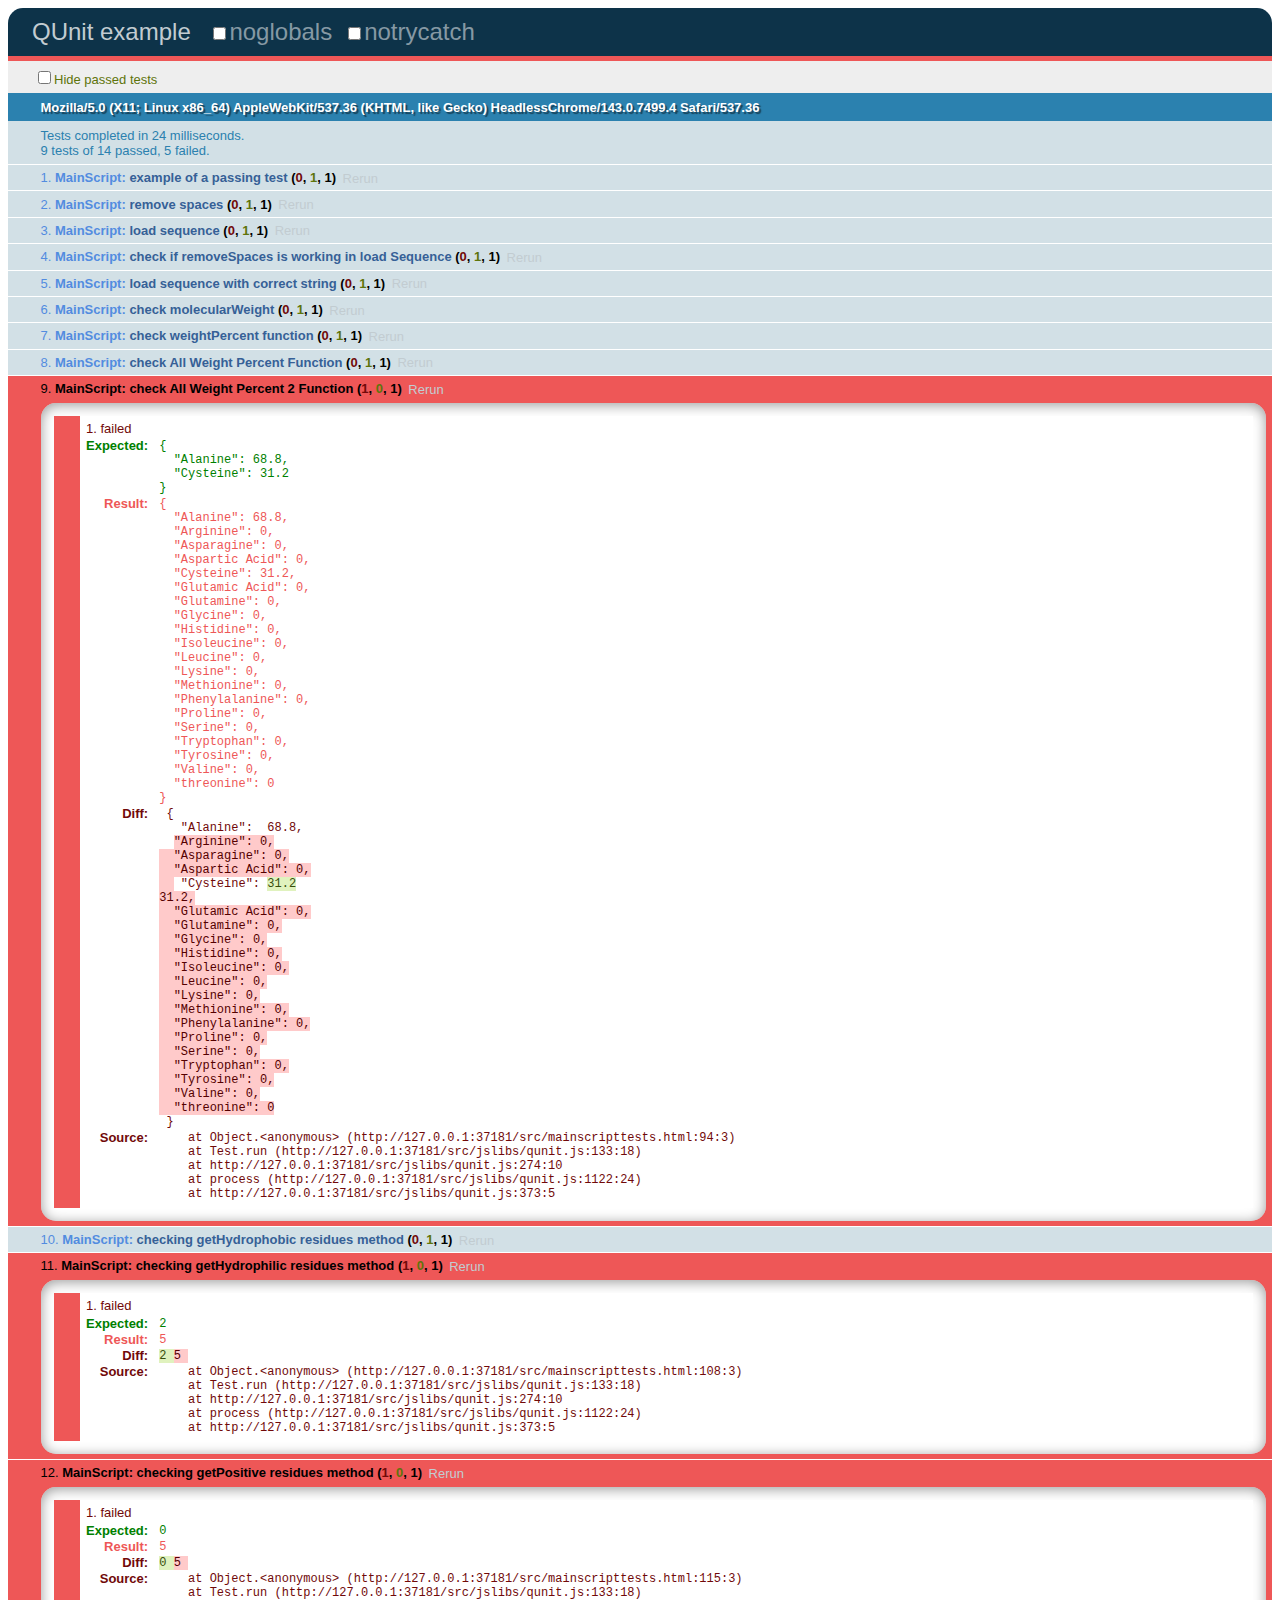
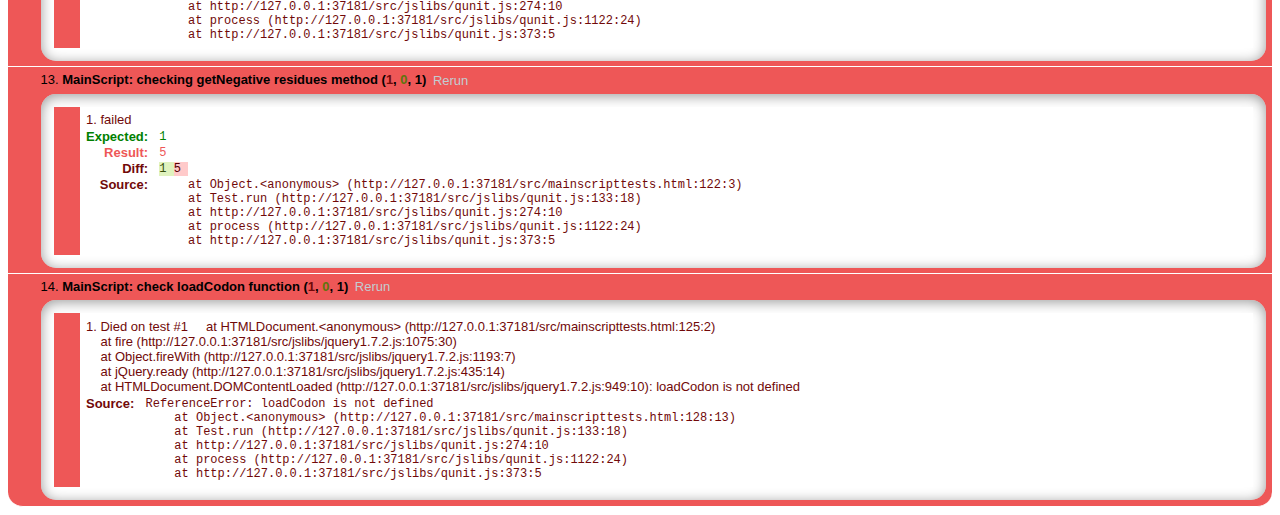
==== src/mainscripttests.html @ 497081cc "upadating work done on project site with jmol formatting, negative/positive residues, and new web fu" ====
<!doctype html>
<html>
 <head>
  <title>Tests</title>
  <link href="style/qunit.css" rel="stylesheet" type="text/css" />
  <script type="text/javascript" src="jslibs/jquery1.7.2.js"></script>
  <script type="text/javascript" src="jslibs/qunit.js"></script>
  <script type="text/javascript" src="scripts/MainScript.js"></script>
 </head>


<script>
  $(document).ready(function(){
	
	
	module("MainScript");
	
	test("example of a passing test", function() {
	
	  ok(1, "this test passes");
	
	});
	
	test("remove spaces", function() {
	
	  var str1 = " a b c d    e  ";
	  equal("abcde", Statistics.removeSpaces(str1), "leading, trailing, and internal spaces removed");
	
	});
	
	test("load sequence", function() {
	  
	  var seq1 = "MATT";
	  var aas = Statistics.createOneLetterLookup(Statistics.aminoAcidsReference);
	  
	  deepEqual([aas["M"], aas["A"], aas["T"], aas["T"]], Statistics.loadSequence(seq1));
	
	});
    
	test("check if removeSpaces is working in load Sequence", function(){
		var seq="ME EN N K";
		var aas = Statistics.createOneLetterLookup(Statistics.aminoAcidsReference);
		var seq1 = Statistics.removeSpaces(seq);
		var i;spaces=false;
		for(i = 0; i<seq1.length; i++){
			if(seq1[i]===" "){
				throw new Error("space found in seq1");
				spaces=true;
			}
		}
		deepEqual(spaces, false);
	});
	
	test("load sequence with correct string", function() {
		var seq2 = "A A A A A";
        var aas = Statistics.createOneLetterLookup(Statistics.aminoAcidsReference);
        deepEqual([aas["A"],aas["A"], aas["A"], aas["A"], aas["A"]], Statistics.loadSequence(seq2));
        
	});
	
	test("check molecularWeight", function(){
		var seq = "AAAAA";
		var aas=Statistics.createOneLetterLookup(Statistics.aminoAcidsReference);
		var acids =Statistics.loadSequence(seq);
		deepEqual(((acids[0].weight)*5), Statistics.getMolecularWeight(acids));
	});
	
	test("check weightPercent function", function(){
		var seq = "AAAAA";
		var aas=Statistics.createOneLetterLookup(Statistics.aminoAcidsReference);
		var acidseq =Statistics.loadSequence(seq);
		var acid = acidseq[0];
		deepEqual((100.00), Statistics.calcWeightPercentage(acidseq,acid));
		
	});
	
	test("check All Weight Percent Function", function(){
		var seq="AACA";
		var aas=Statistics.createOneLetterLookup(Statistics.aminoAcidsReference);
		var acidseq=Statistics.loadSequence(seq);
		var testObj ={A:aas.A,C:aas.C};
		var AllWeights=Statistics.getAllWeightPercentages(acidseq,testObj);
		var AllWeightsTest = {Alanine:68.8,Cysteine:31.2};
		deepEqual(AllWeights,AllWeightsTest);
	})
    
	test("check All Weight Percent 2 Function", function(){
		var seq="AACA";
		var aas=Statistics.createFullLetterLookup(Statistics.aminoAcidsReference);
		var acidseq=Statistics.loadSequence(seq);
		var testObj ={A:aas.A,C:aas.C};
		var AllWeights=Statistics.getAllWeightPercentages2(acidseq,aas);
		var AllWeightsTest = {Alanine:68.8,Cysteine:31.2};
		deepEqual(AllWeights,AllWeightsTest);
	})
	
	test("checking getHydrophobic residues method",function(){
		var seq = "AACADFGY";
		var acidseq = Statistics.loadSequence(seq);
		var result = Statistics.calcNumHydrophobic(acidseq);
		deepEqual(5,result);
	})
	
	test("checking getHydrophilic residues method",function(){
		var seq = "AACADFGY";
		var acidseq = Statistics.loadSequence(seq);
		var result = Statistics.calcNumHydrophilic(acidseq);
		deepEqual(5,result);
	})
	
	test("checking getPositive residues method",function(){
		var seq = "AACADFGY";
		var acidseq = Statistics.loadSequence(seq);
		var result = Statistics.calcNumPositive(acidseq);
		deepEqual(5,result);
	})
	
	test("checking getNegative residues method",function(){
		var seq = "AACADFGY";
		var acidseq = Statistics.loadSequence(seq);
		var result = Statistics.calcNumNegative(acidseq);
		deepEqual(5,result);
	})
	
	test("check loadCodon function",function(){
		var seq="AUGCGAGCGCCCUAGUUU";
		var codonArrayTest=["AUG","CGA","GCG","CCC","UAG","UUU"];
		deepEqual(codonArrayTest, loadCodon(seq));
	})
	
  });
</script>


<body>
 <h1 id="qunit-header">QUnit example</h1>
 <h2 id="qunit-banner"></h2>
 <div id="qunit-testrunner-toolbar"></div>
 <h2 id="qunit-userAgent"></h2>
 <ol id="qunit-tests"></ol>
 <div id="qunit-fixture">test markup, will be hidden</div>
</body>

</html>
---- src/style/qunit.css ----
/**
 * QUnit v1.7.0 - A JavaScript Unit Testing Framework
 *
 * http://docs.jquery.com/QUnit
 *
 * Copyright (c) 2012 John Resig, Jörn Zaefferer
 * Dual licensed under the MIT (MIT-LICENSE.txt)
 * or GPL (GPL-LICENSE.txt) licenses.
 */

/** Font Family and Sizes */

#qunit-tests, #qunit-header, #qunit-banner, #qunit-testrunner-toolbar, #qunit-userAgent, #qunit-testresult {
	font-family: "Helvetica Neue Light", "HelveticaNeue-Light", "Helvetica Neue", Calibri, Helvetica, Arial, sans-serif;
}

#qunit-testrunner-toolbar, #qunit-userAgent, #qunit-testresult, #qunit-tests li { font-size: small; }
#qunit-tests { font-size: smaller; }


/** Resets */

#qunit-tests, #qunit-tests ol, #qunit-header, #qunit-banner, #qunit-userAgent, #qunit-testresult {
	margin: 0;
	padding: 0;
}


/** Header */

#qunit-header {
	padding: 0.5em 0 0.5em 1em;

	color: #8699a4;
	background-color: #0d3349;

	font-size: 1.5em;
	line-height: 1em;
	font-weight: normal;

	border-radius: 15px 15px 0 0;
	-moz-border-radius: 15px 15px 0 0;
	-webkit-border-top-right-radius: 15px;
	-webkit-border-top-left-radius: 15px;
}

#qunit-header a {
	text-decoration: none;
	color: #c2ccd1;
}

#qunit-header a:hover,
#qunit-header a:focus {
	color: #fff;
}

#qunit-header label {
	display: inline-block;
	padding-left: 0.5em;
}

#qunit-banner {
	height: 5px;
}

#qunit-testrunner-toolbar {
	padding: 0.5em 0 0.5em 2em;
	color: #5E740B;
	background-color: #eee;
}

#qunit-userAgent {
	padding: 0.5em 0 0.5em 2.5em;
	background-color: #2b81af;
	color: #fff;
	text-shadow: rgba(0, 0, 0, 0.5) 2px 2px 1px;
}


/** Tests: Pass/Fail */

#qunit-tests {
	list-style-position: inside;
}

#qunit-tests li {
	padding: 0.4em 0.5em 0.4em 2.5em;
	border-bottom: 1px solid #fff;
	list-style-position: inside;
}

#qunit-tests.hidepass li.pass, #qunit-tests.hidepass li.running  {
	display: none;
}

#qunit-tests li strong {
	cursor: pointer;
}

#qunit-tests li a {
	padding: 0.5em;
	color: #c2ccd1;
	text-decoration: none;
}
#qunit-tests li a:hover,
#qunit-tests li a:focus {
	color: #000;
}

#qunit-tests ol {
	margin-top: 0.5em;
	padding: 0.5em;

	background-color: #fff;

	border-radius: 15px;
	-moz-border-radius: 15px;
	-webkit-border-radius: 15px;

	box-shadow: inset 0px 2px 13px #999;
	-moz-box-shadow: inset 0px 2px 13px #999;
	-webkit-box-shadow: inset 0px 2px 13px #999;
}

#qunit-tests table {
	border-collapse: collapse;
	margin-top: .2em;
}

#qunit-tests th {
	text-align: right;
	vertical-align: top;
	padding: 0 .5em 0 0;
}

#qunit-tests td {
	vertical-align: top;
}

#qunit-tests pre {
	margin: 0;
	white-space: pre-wrap;
	word-wrap: break-word;
}

#qunit-tests del {
	background-color: #e0f2be;
	color: #374e0c;
	text-decoration: none;
}

#qunit-tests ins {
	background-color: #ffcaca;
	color: #500;
	text-decoration: none;
}

/*** Test Counts */

#qunit-tests b.counts                       { color: black; }
#qunit-tests b.passed                       { color: #5E740B; }
#qunit-tests b.failed                       { color: #710909; }

#qunit-tests li li {
	margin: 0.5em;
	padding: 0.4em 0.5em 0.4em 0.5em;
	background-color: #fff;
	border-bottom: none;
	list-style-position: inside;
}

/*** Passing Styles */

#qunit-tests li li.pass {
	color: #5E740B;
	background-color: #fff;
	border-left: 26px solid #C6E746;
}

#qunit-tests .pass                          { color: #528CE0; background-color: #D2E0E6; }
#qunit-tests .pass .test-name               { color: #366097; }

#qunit-tests .pass .test-actual,
#qunit-tests .pass .test-expected           { color: #999999; }

#qunit-banner.qunit-pass                    { background-color: #C6E746; }

/*** Failing Styles */

#qunit-tests li li.fail {
	color: #710909;
	background-color: #fff;
	border-left: 26px solid #EE5757;
	white-space: pre;
}

#qunit-tests > li:last-child {
	border-radius: 0 0 15px 15px;
	-moz-border-radius: 0 0 15px 15px;
	-webkit-border-bottom-right-radius: 15px;
	-webkit-border-bottom-left-radius: 15px;
}

#qunit-tests .fail                          { color: #000000; background-color: #EE5757; }
#qunit-tests .fail .test-name,
#qunit-tests .fail .module-name             { color: #000000; }

#qunit-tests .fail .test-actual             { color: #EE5757; }
#qunit-tests .fail .test-expected           { color: green;   }

#qunit-banner.qunit-fail                    { background-color: #EE5757; }


/** Result */

#qunit-testresult {
	padding: 0.5em 0.5em 0.5em 2.5em;

	color: #2b81af;
	background-color: #D2E0E6;

	border-bottom: 1px solid white;
}
#qunit-testresult .module-name {
	font-weight: bold;
}

/** Fixture */

#qunit-fixture {
	position: absolute;
	top: -10000px;
	left: -10000px;
	width: 1000px;
	height: 1000px;
}
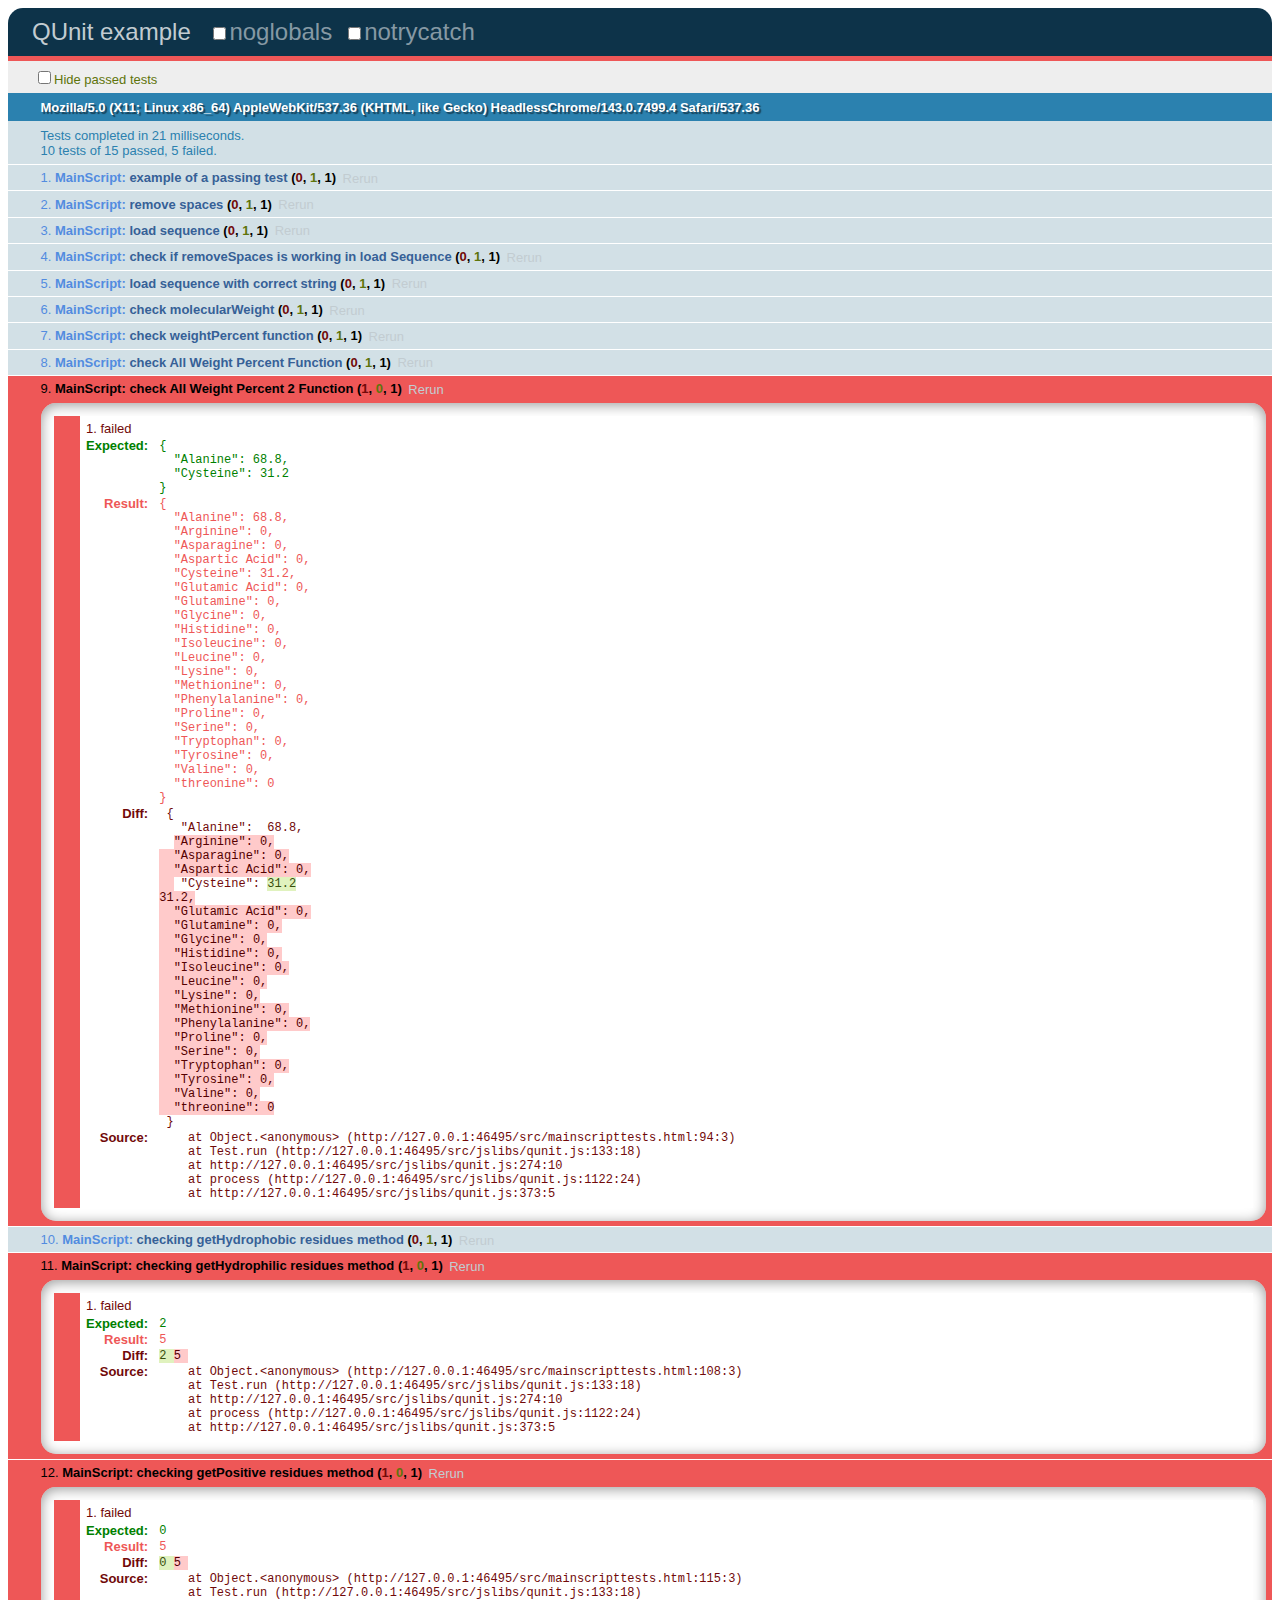
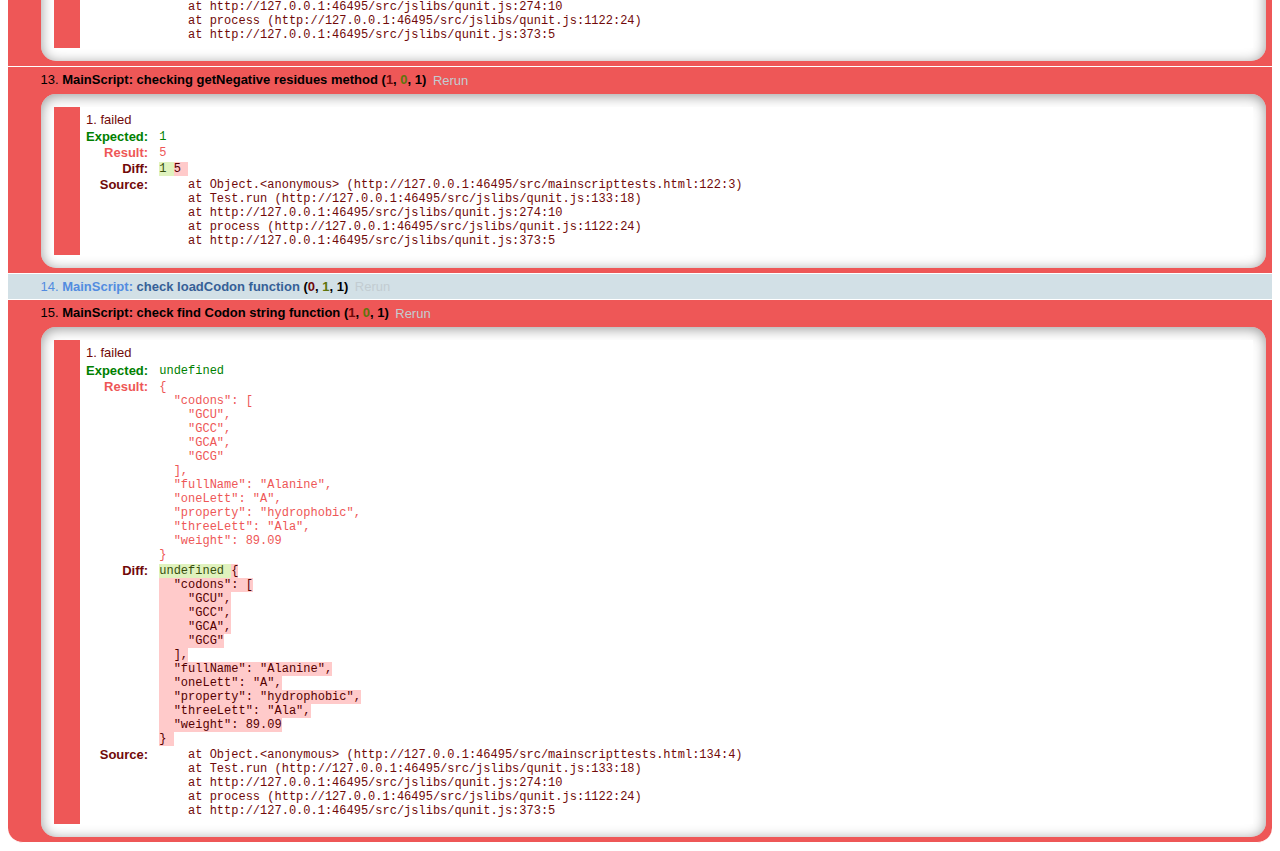
==== commit a442f3fa: "edited style sheet and tested some new funtions" ====
--- a/src/mainscripttests.html
+++ b/src/mainscripttests.html
@@ -125,9 +125,14 @@
 	test("check loadCodon function",function(){
 		var seq="AUGCGAGCGCCCUAGUUU";
 		var codonArrayTest=["AUG","CGA","GCG","CCC","UAG","UUU"];
-		deepEqual(codonArrayTest, loadCodon(seq));
+		deepEqual(codonArrayTest, Statistics.loadCodon(seq));
 	})
 	
+ test("check find Codon string function",function(){
+ 		var seq="GCU";
+ 		var testAmino=Statistics.aminoAcidsReference[0];
+ 		deepEqual(testAmino, Statistics.findCodonAminoAcid(seq));
+ 	})
   });
 </script>
 
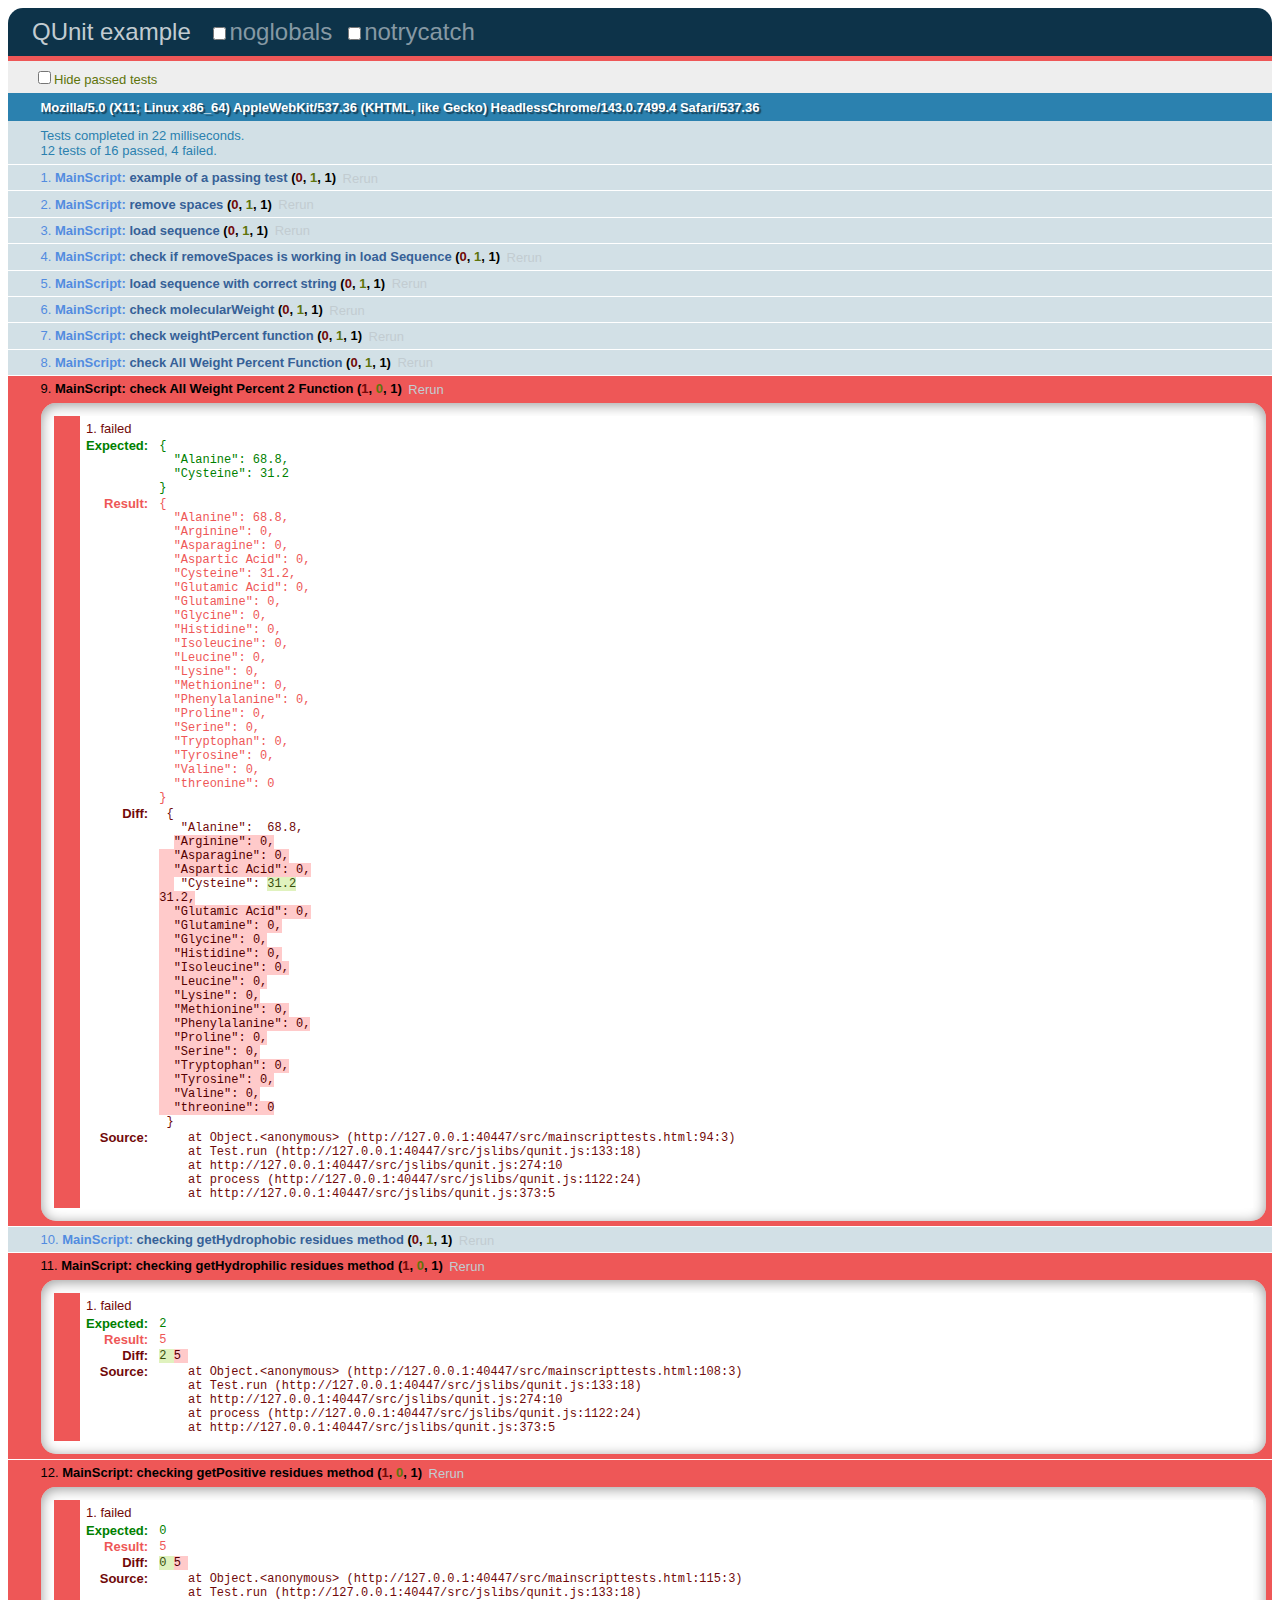
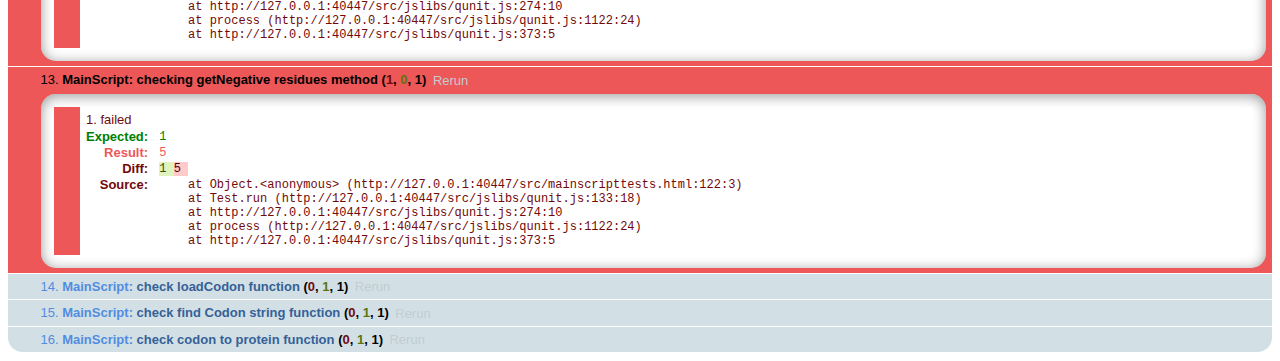
==== commit 644dad22: "script for RNA to protein is working" ====
--- a/src/mainscripttests.html
+++ b/src/mainscripttests.html
@@ -129,10 +129,17 @@
 	})
 	
  test("check find Codon string function",function(){
- 		var seq="GCU";
- 		var testAmino=Statistics.aminoAcidsReference[0];
- 		deepEqual(testAmino, Statistics.findCodonAminoAcid(seq));
+ 		var seq="GAU";
+ 		var testAmino=Statistics.aminoAcidsReference[2];
+ 		deepEqual(testAmino,Statistics.findCodonAminoAcid(seq));
  	})
+ 	
+ 	test("check codon to protein function", function(){
+ 		var codonArray=["GCU","UGU","GAU"];
+ 		var tst=[Statistics.aminoAcidsReference[0],Statistics.aminoAcidsReference[1],Statistics.aminoAcidsReference[2]];
+ 		deepEqual(tst,Statistics.convertCodonToProtein(codonArray));
+ 	});
+ 	
   });
 </script>
 
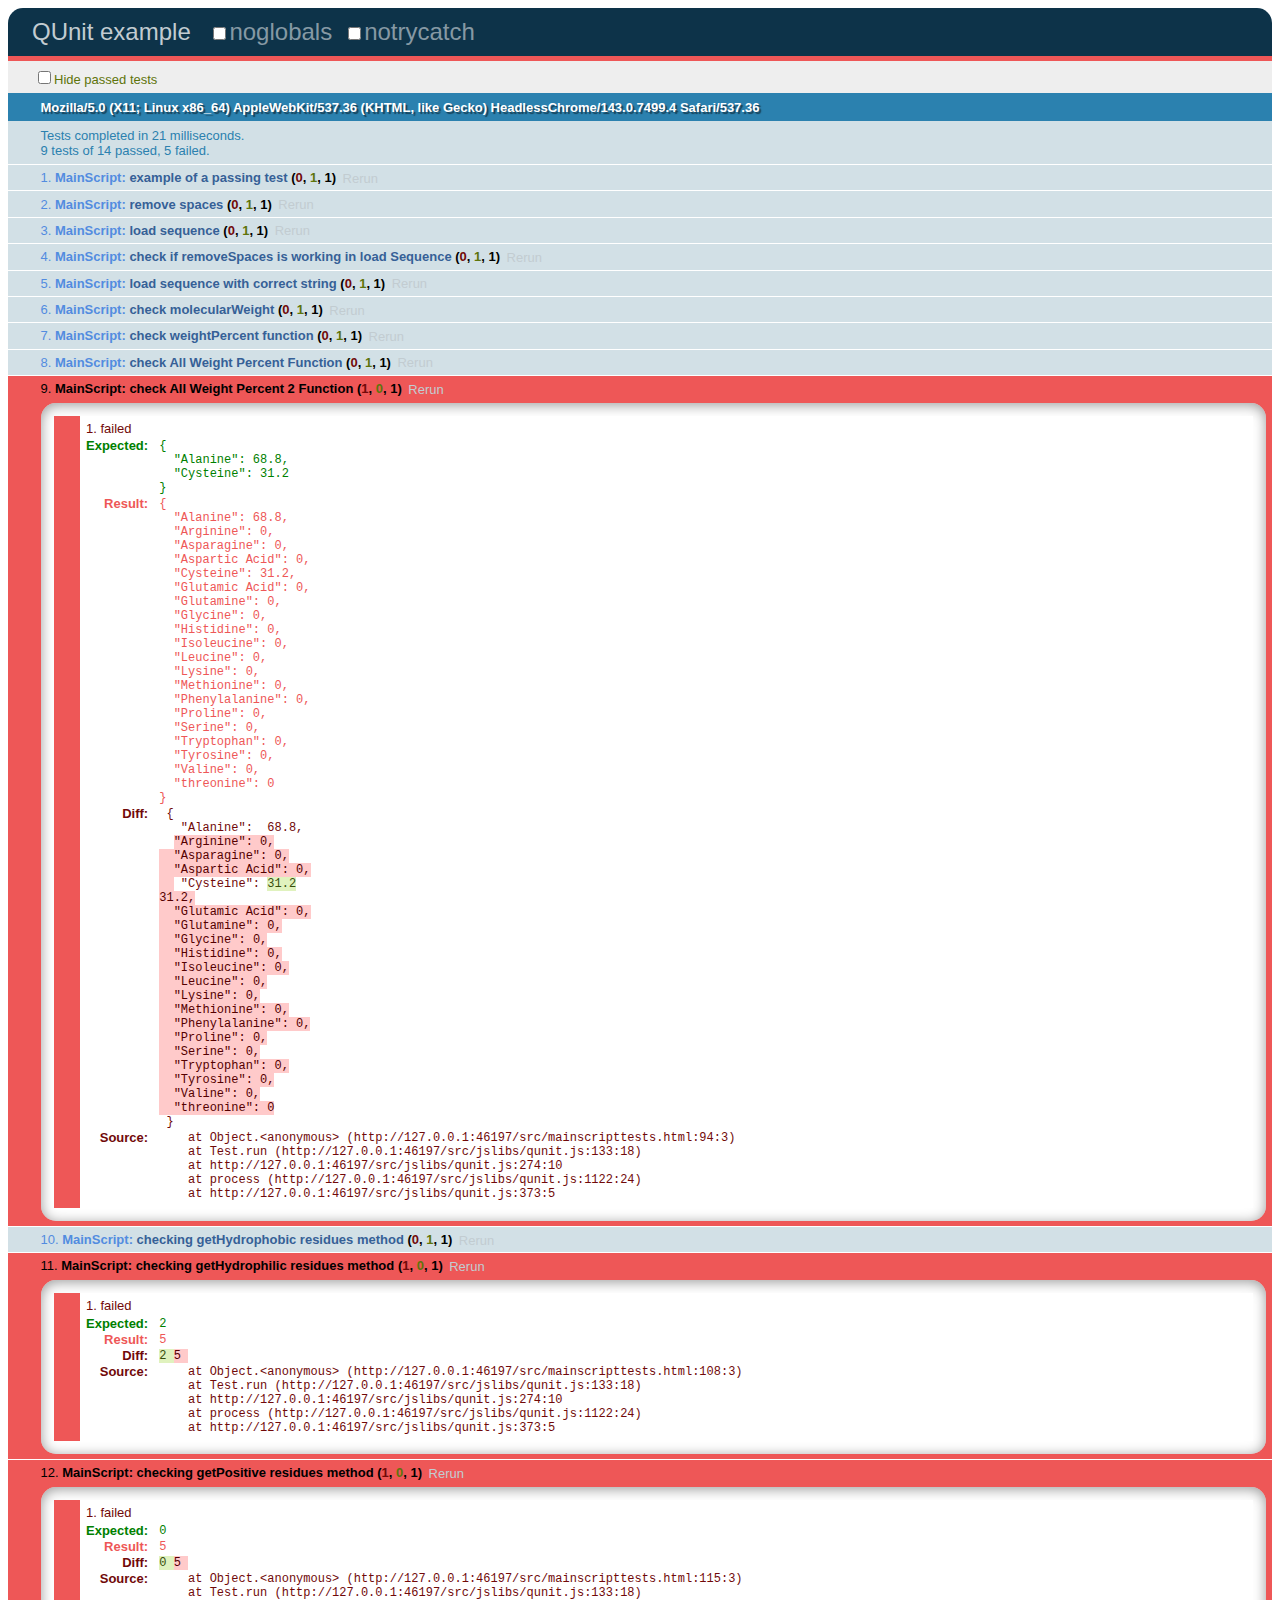
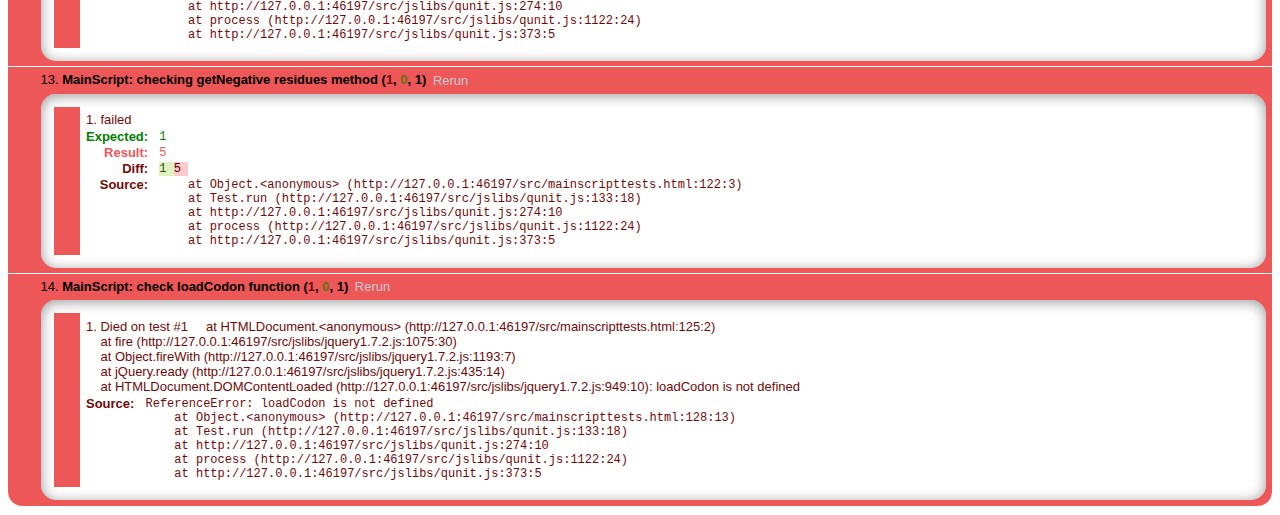
==== commit 62df4c52: "Merge branch 'master' into gh-pages" ====
--- a/src/mainscripttests.html
+++ b/src/mainscripttests.html
@@ -125,21 +125,9 @@
 	test("check loadCodon function",function(){
 		var seq="AUGCGAGCGCCCUAGUUU";
 		var codonArrayTest=["AUG","CGA","GCG","CCC","UAG","UUU"];
-		deepEqual(codonArrayTest, Statistics.loadCodon(seq));
+		deepEqual(codonArrayTest, loadCodon(seq));
 	})
 	
- test("check find Codon string function",function(){
- 		var seq="GAU";
- 		var testAmino=Statistics.aminoAcidsReference[2];
- 		deepEqual(testAmino,Statistics.findCodonAminoAcid(seq));
- 	})
- 	
- 	test("check codon to protein function", function(){
- 		var codonArray=["GCU","UGU","GAU"];
- 		var tst=[Statistics.aminoAcidsReference[0],Statistics.aminoAcidsReference[1],Statistics.aminoAcidsReference[2]];
- 		deepEqual(tst,Statistics.convertCodonToProtein(codonArray));
- 	});
- 	
   });
 </script>
 
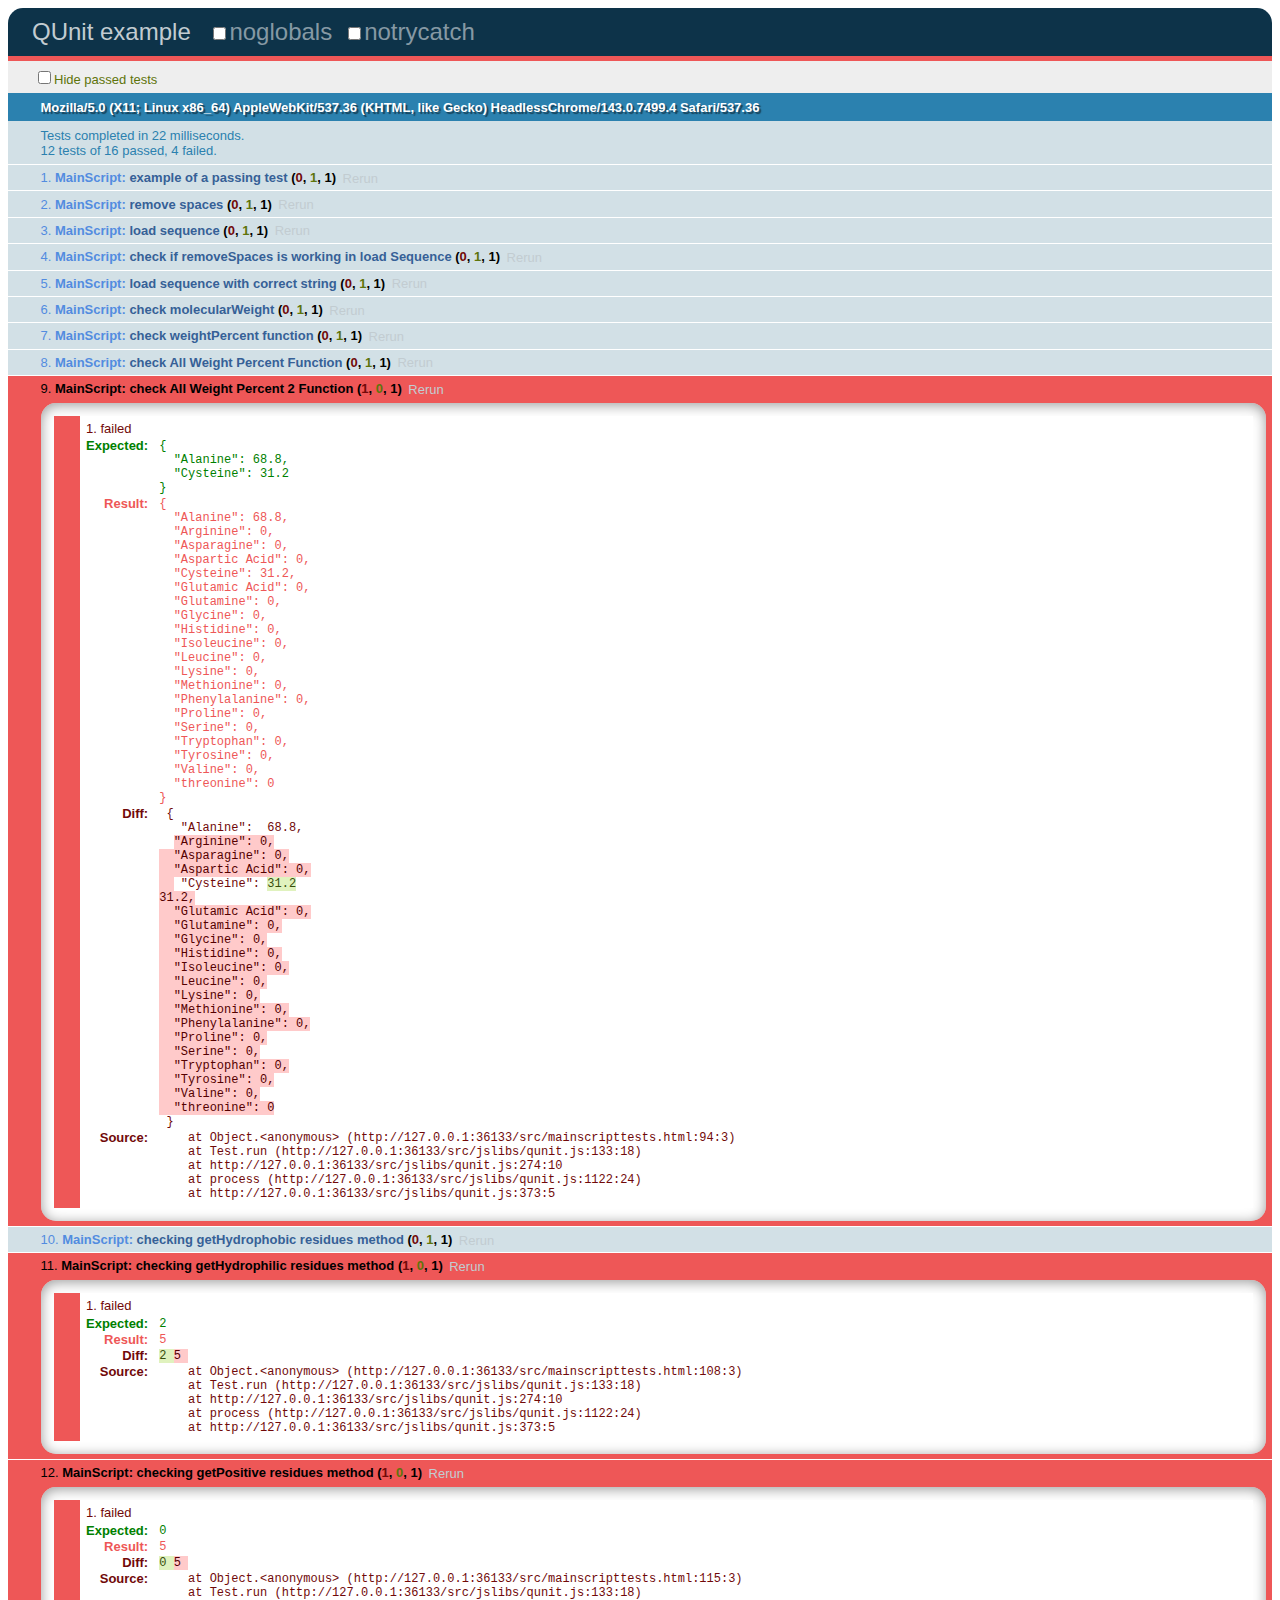
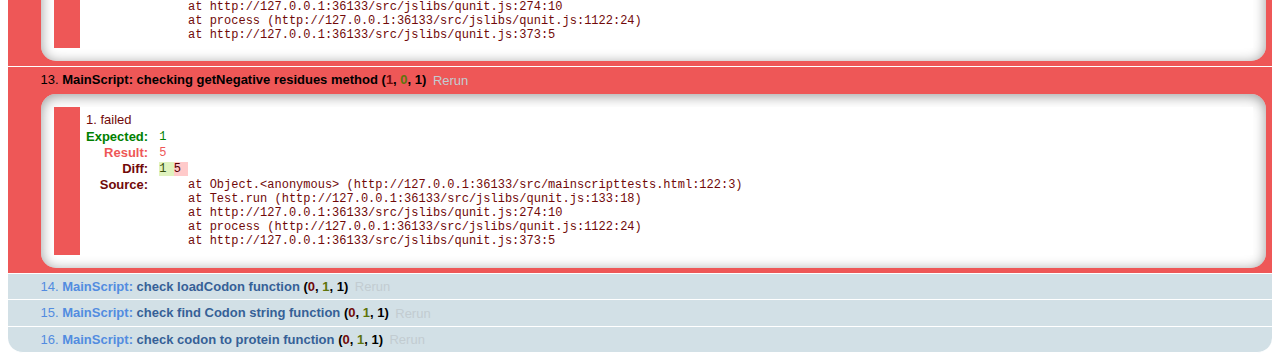
==== commit 068811fc: "trying to fix merge conflict" ====
--- a/src/mainscripttests.html
+++ b/src/mainscripttests.html
@@ -123,11 +123,23 @@
 	})
 	
 	test("check loadCodon function",function(){
-		var seq="AUGCGAGCGCCCUAGUUU";
+		var seq="AuG CGA GCGCCCUAgUUU";
 		var codonArrayTest=["AUG","CGA","GCG","CCC","UAG","UUU"];
-		deepEqual(codonArrayTest, loadCodon(seq));
+		deepEqual(codonArrayTest, Statistics.loadCodon(seq));
 	})
 	
+ test("check find Codon string function",function(){
+ 		var seq="GAU";
+ 		var testAmino=Statistics.aminoAcidsReference[2];
+ 		deepEqual(testAmino,Statistics.findCodonAminoAcid(seq));
+ 	})
+ 	
+ 	test("check codon to protein function", function(){
+ 		var codonArray=["GCU","UGU","GAU"];
+ 		var tst=[Statistics.aminoAcidsReference[0],Statistics.aminoAcidsReference[1],Statistics.aminoAcidsReference[2]];
+ 		deepEqual(tst,Statistics.convertCodonToProtein(codonArray));
+ 	});
+ 	
   });
 </script>
 
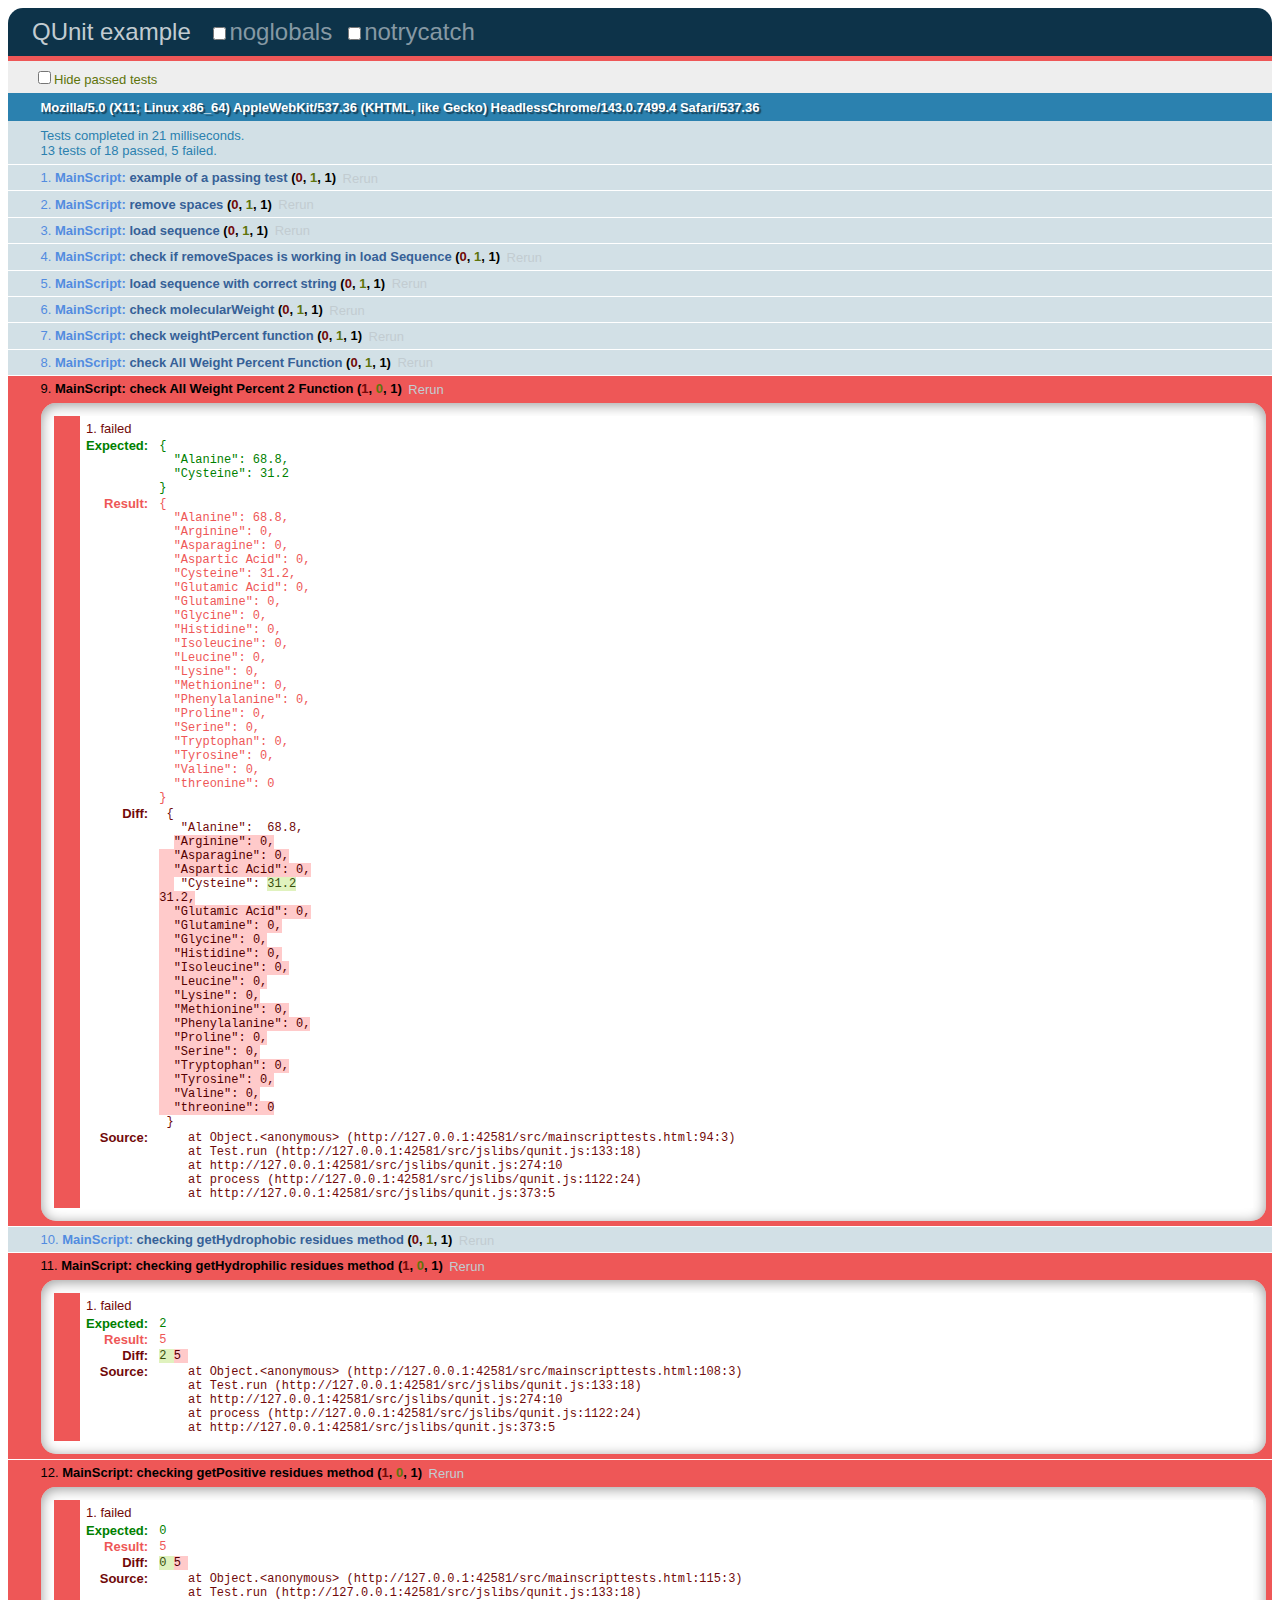
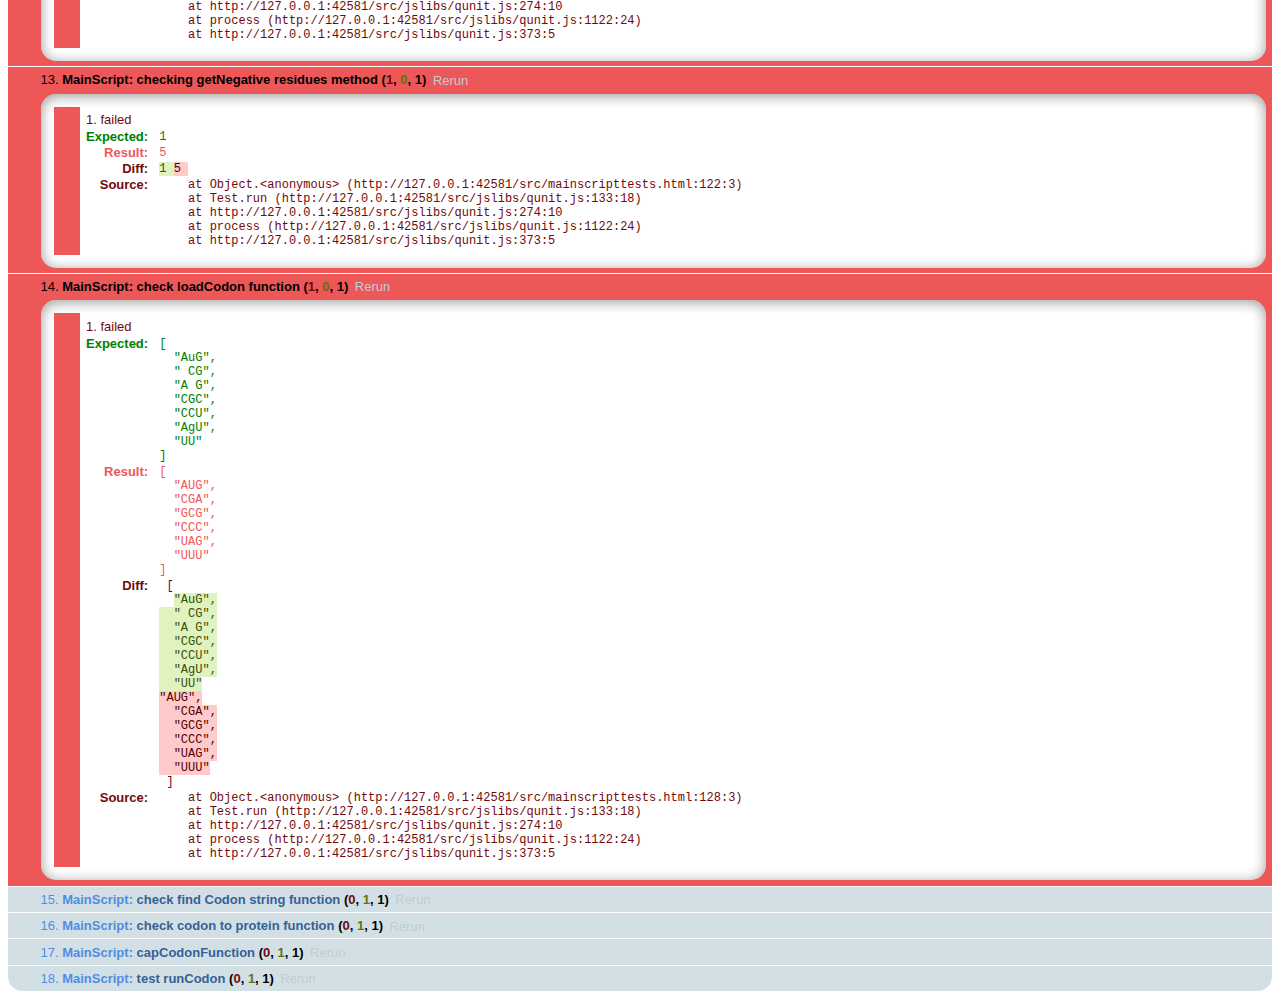
==== commit da2c7b8d: "finished project" ====
--- a/src/mainscripttests.html
+++ b/src/mainscripttests.html
@@ -139,6 +139,18 @@
  		var tst=[Statistics.aminoAcidsReference[0],Statistics.aminoAcidsReference[1],Statistics.aminoAcidsReference[2]];
  		deepEqual(tst,Statistics.convertCodonToProtein(codonArray));
  	});
+	
+	test("capCodonFunction",function(){
+		var seq = "AUGCCCGCGUAA";
+		var seq2="CCCGCG";
+		deepEqual(seq2,Statistics.capCodon(seq));
+	})
+	
+	test("test runCodon",function(){
+		var sequence = "aug cgc ccc";
+		var converted = Statistics.runCodon(sequence);
+		deepEqual("RP",converted);
+	})
  	
   });
 </script>
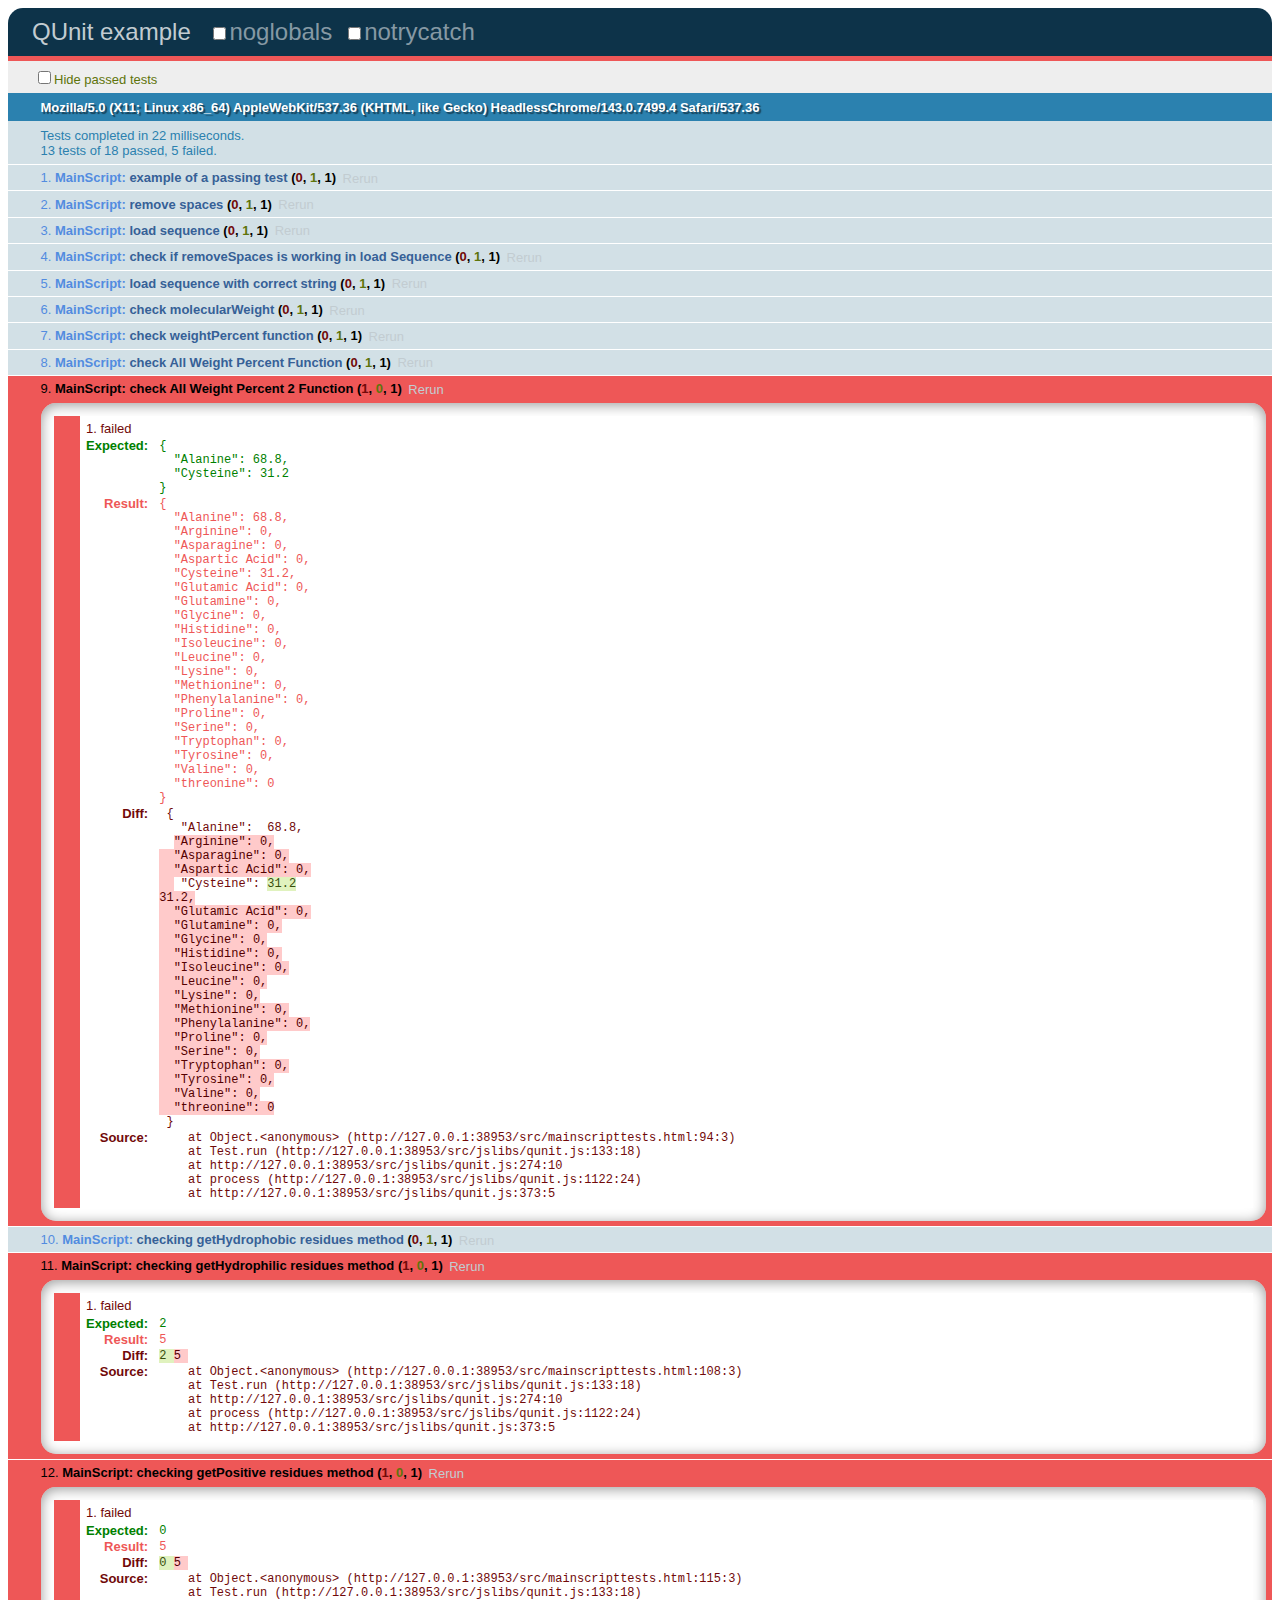
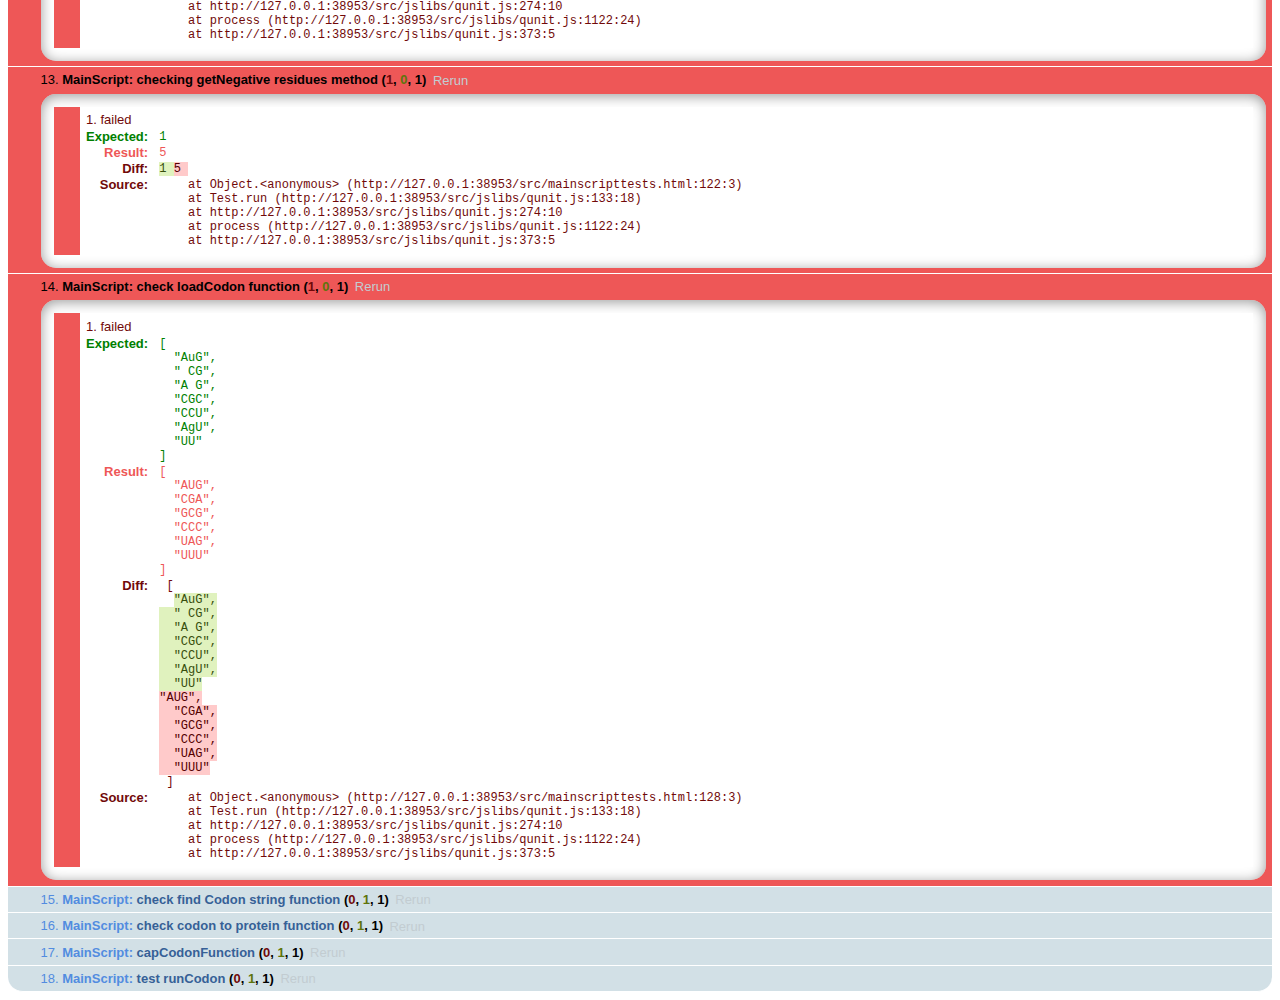
==== commit 90211c57: "final almost" ====
--- a/src/mainscripttests.html
+++ b/src/mainscripttests.html
@@ -1,12 +1,12 @@
 <!doctype html>
 <html>
- <head>
-  <title>Tests</title>
-  <link href="style/qunit.css" rel="stylesheet" type="text/css" />
-  <script type="text/javascript" src="jslibs/jquery1.7.2.js"></script>
-  <script type="text/javascript" src="jslibs/qunit.js"></script>
-  <script type="text/javascript" src="scripts/MainScript.js"></script>
- </head>
+<head>
+<title>Tests</title>
+<link href="style/qunit.css" rel="stylesheet" type="text/css" />
+<script type="text/javascript" src="jslibs/jquery1.7.2.js"></script>
+<script type="text/javascript" src="jslibs/qunit.js"></script>
+<script type="text/javascript" src="scripts/MainScript.js"></script>
+</head>
 
 
 <script>
@@ -157,12 +157,12 @@
 
 
 <body>
- <h1 id="qunit-header">QUnit example</h1>
- <h2 id="qunit-banner"></h2>
- <div id="qunit-testrunner-toolbar"></div>
- <h2 id="qunit-userAgent"></h2>
- <ol id="qunit-tests"></ol>
- <div id="qunit-fixture">test markup, will be hidden</div>
+	<h1 id="qunit-header">QUnit example</h1>
+	<h2 id="qunit-banner"></h2>
+	<div id="qunit-testrunner-toolbar"></div>
+	<h2 id="qunit-userAgent"></h2>
+	<ol id="qunit-tests"></ol>
+	<div id="qunit-fixture">test markup, will be hidden</div>
 </body>
 
 </html>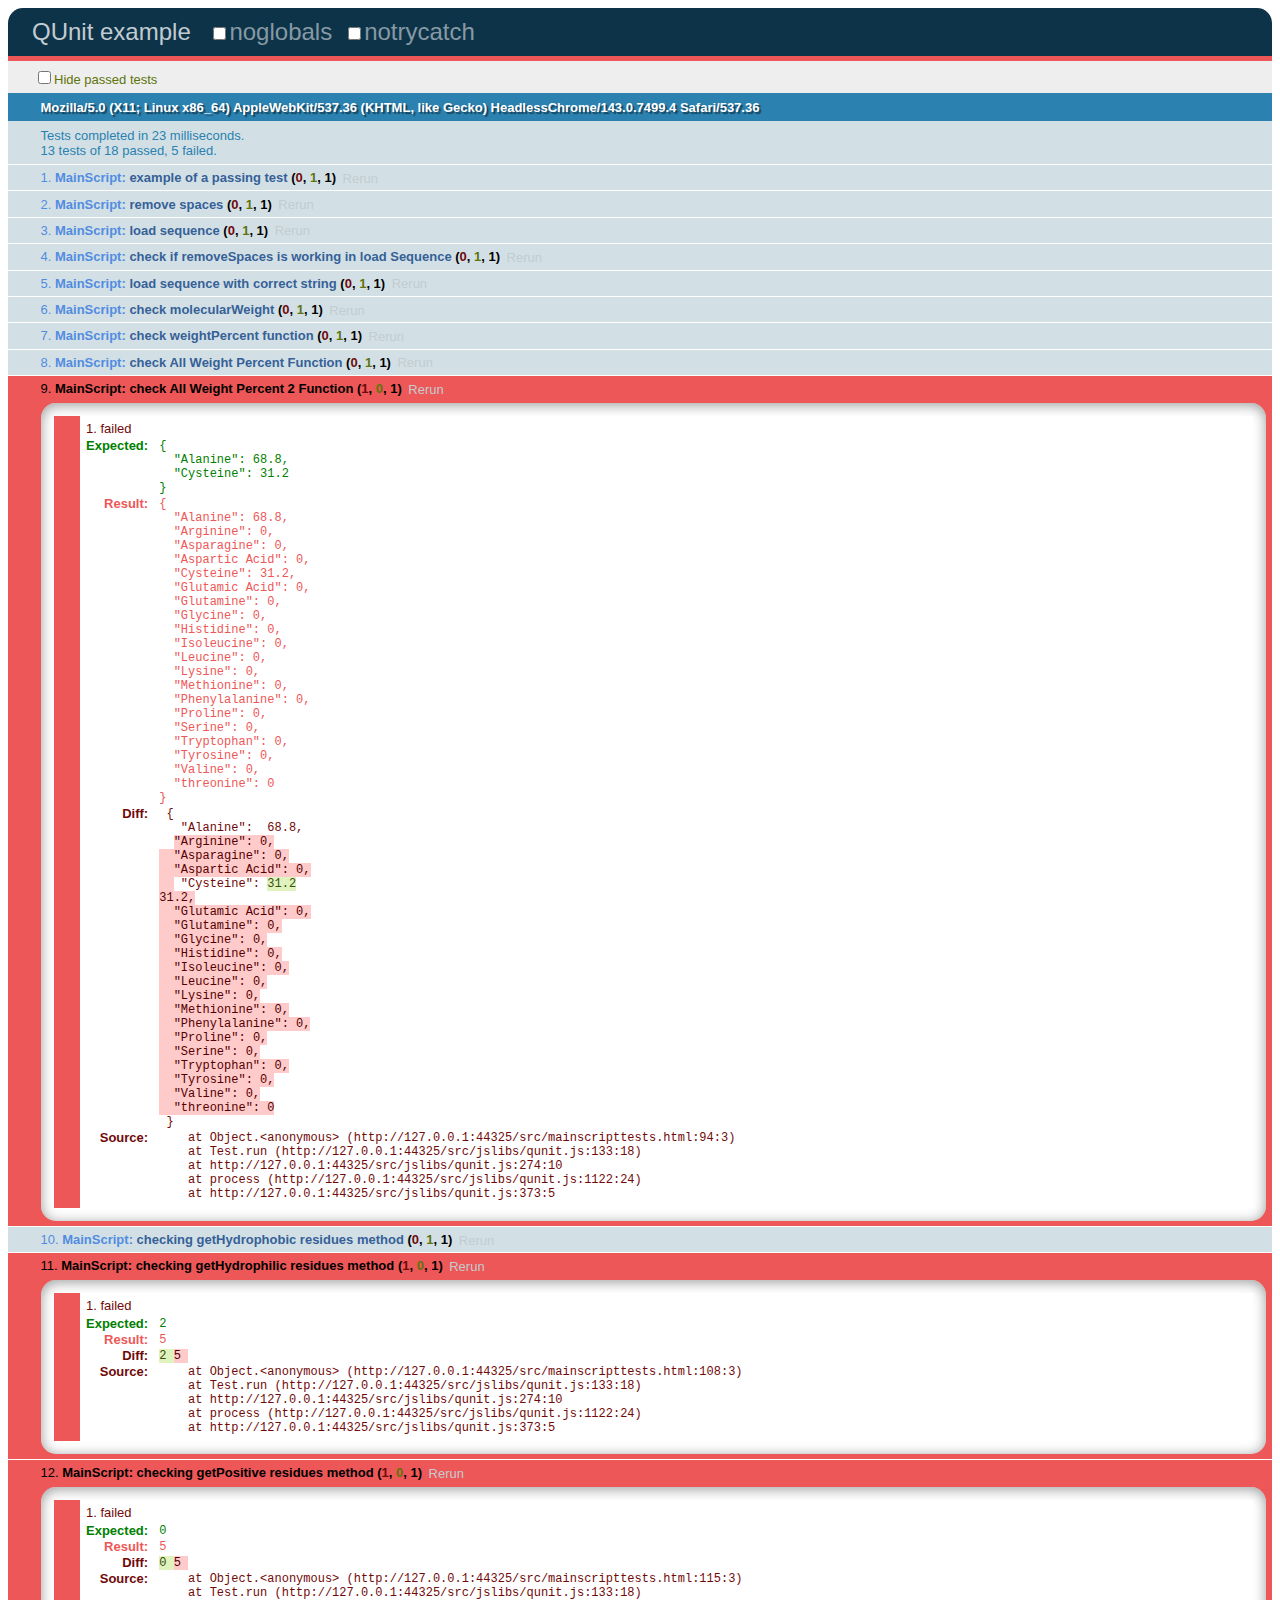
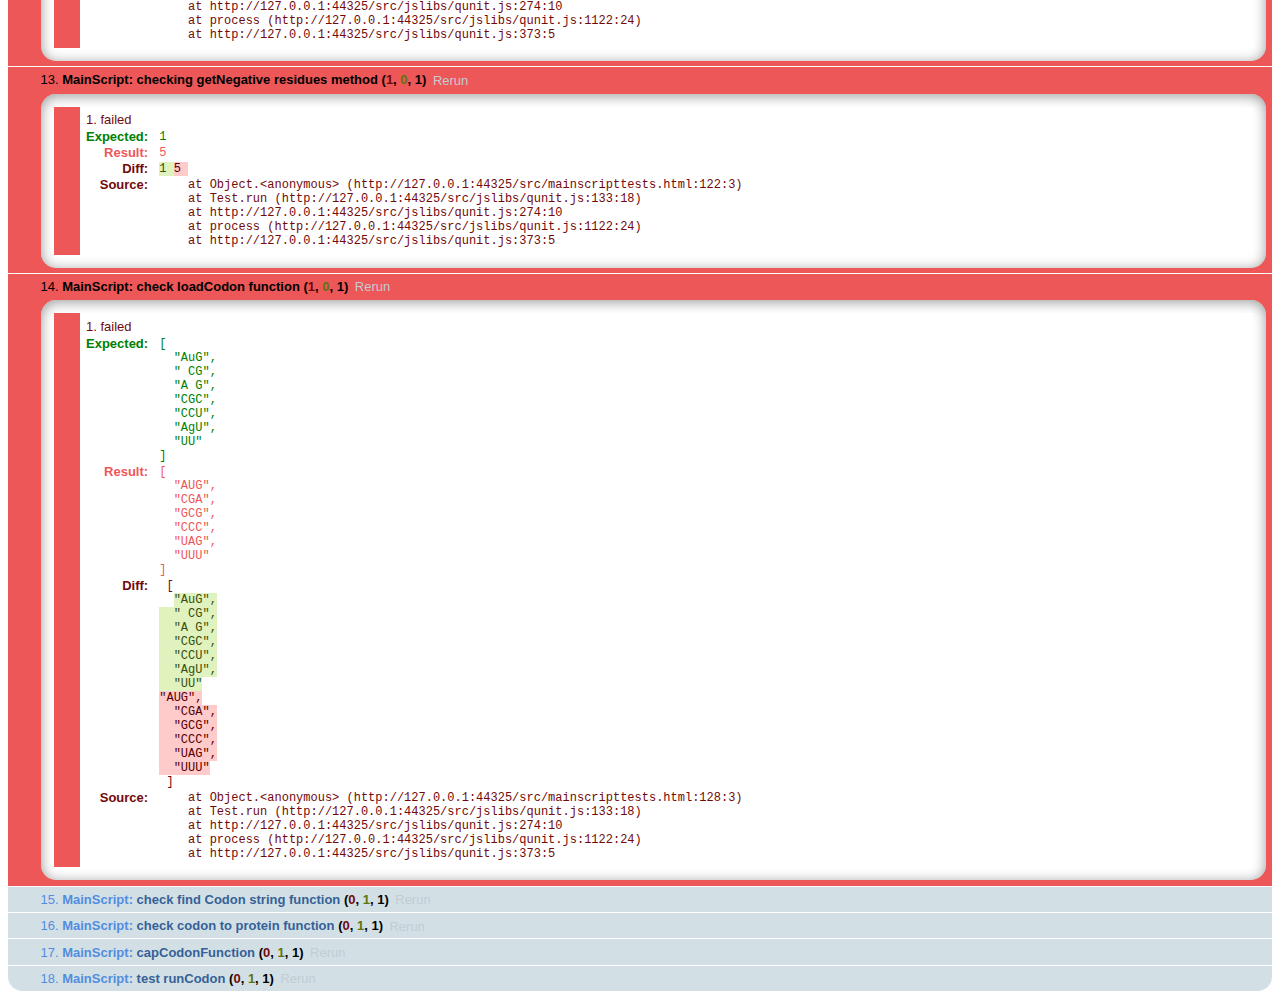
==== commit a7586c19: "during presentation" ====
--- a/src/mainscripttests.html
+++ b/src/mainscripttests.html
@@ -41,7 +41,7 @@
 		var seq="ME EN N K";
 		var aas = Statistics.createOneLetterLookup(Statistics.aminoAcidsReference);
 		var seq1 = Statistics.removeSpaces(seq);
-		var i;spaces=false;
+		var i,spaces=false;
 		for(i = 0; i<seq1.length; i++){
 			if(seq1[i]===" "){
 				throw new Error("space found in seq1");
